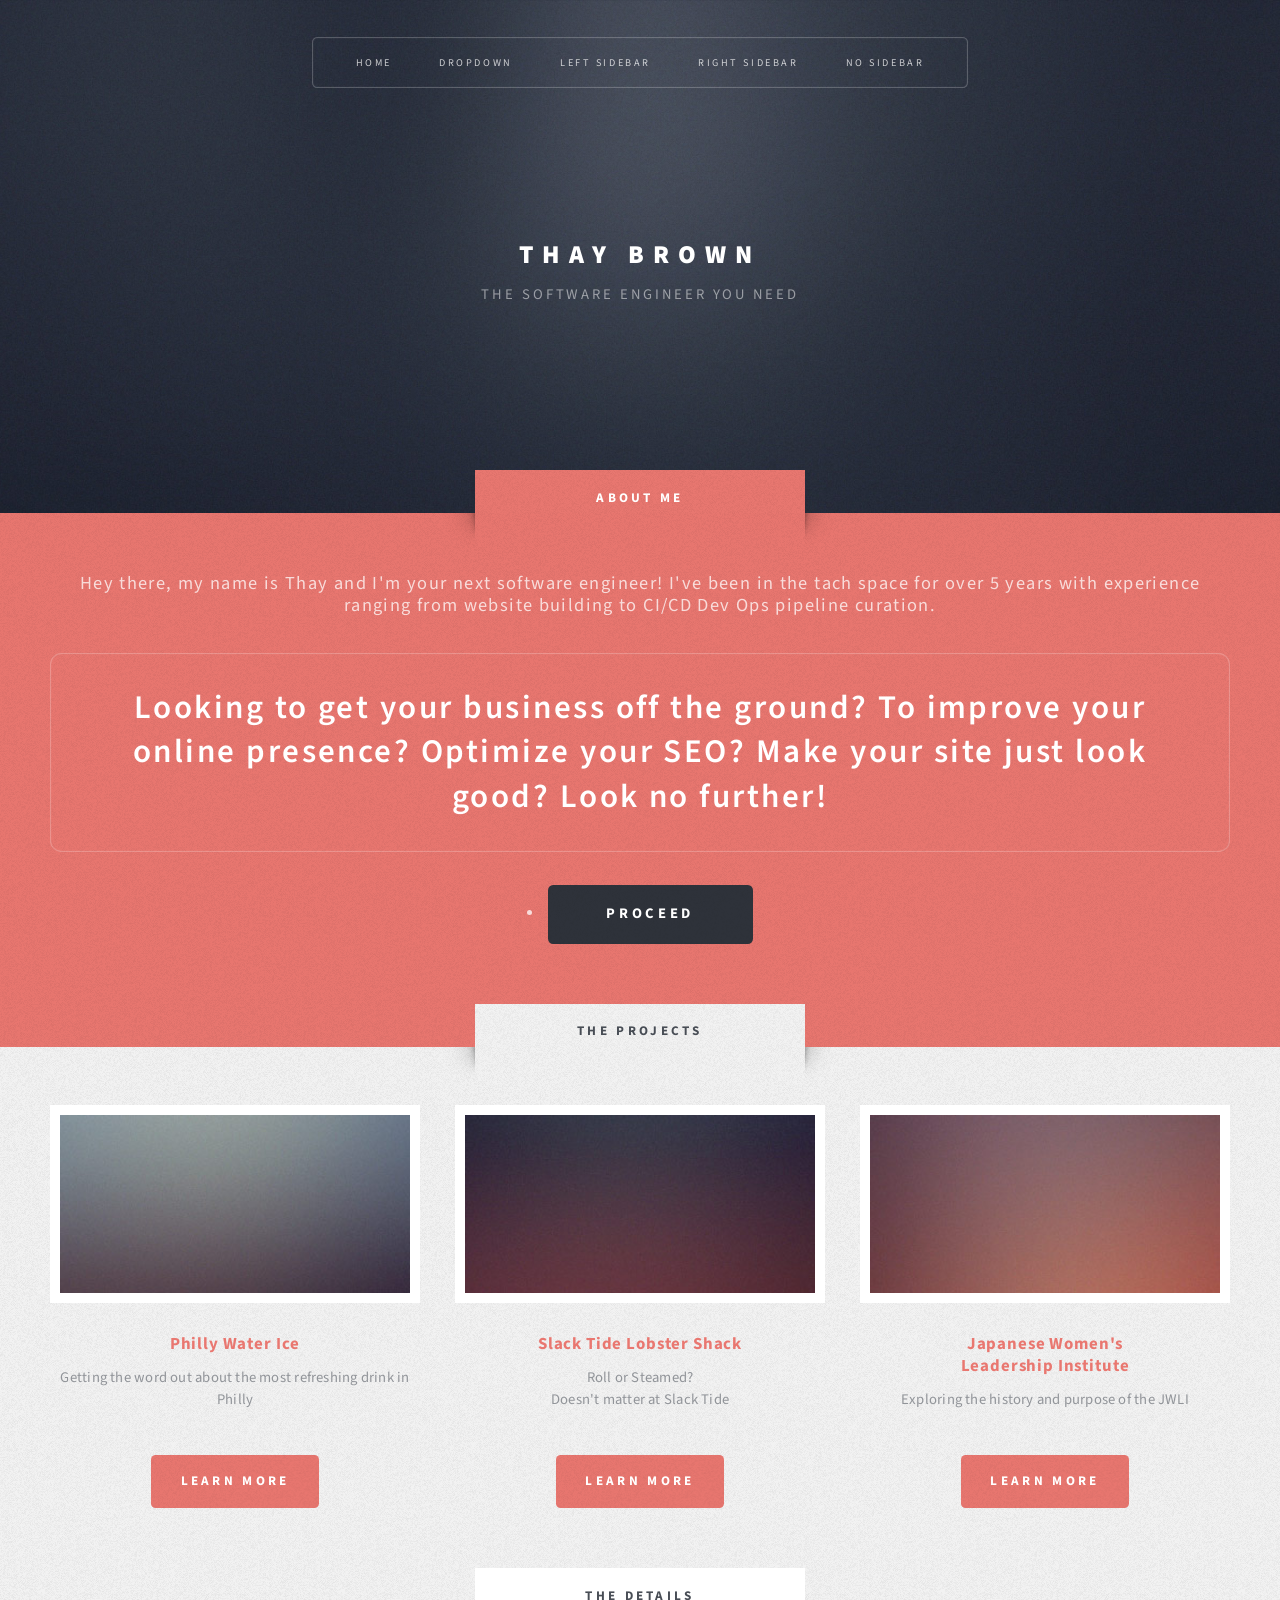
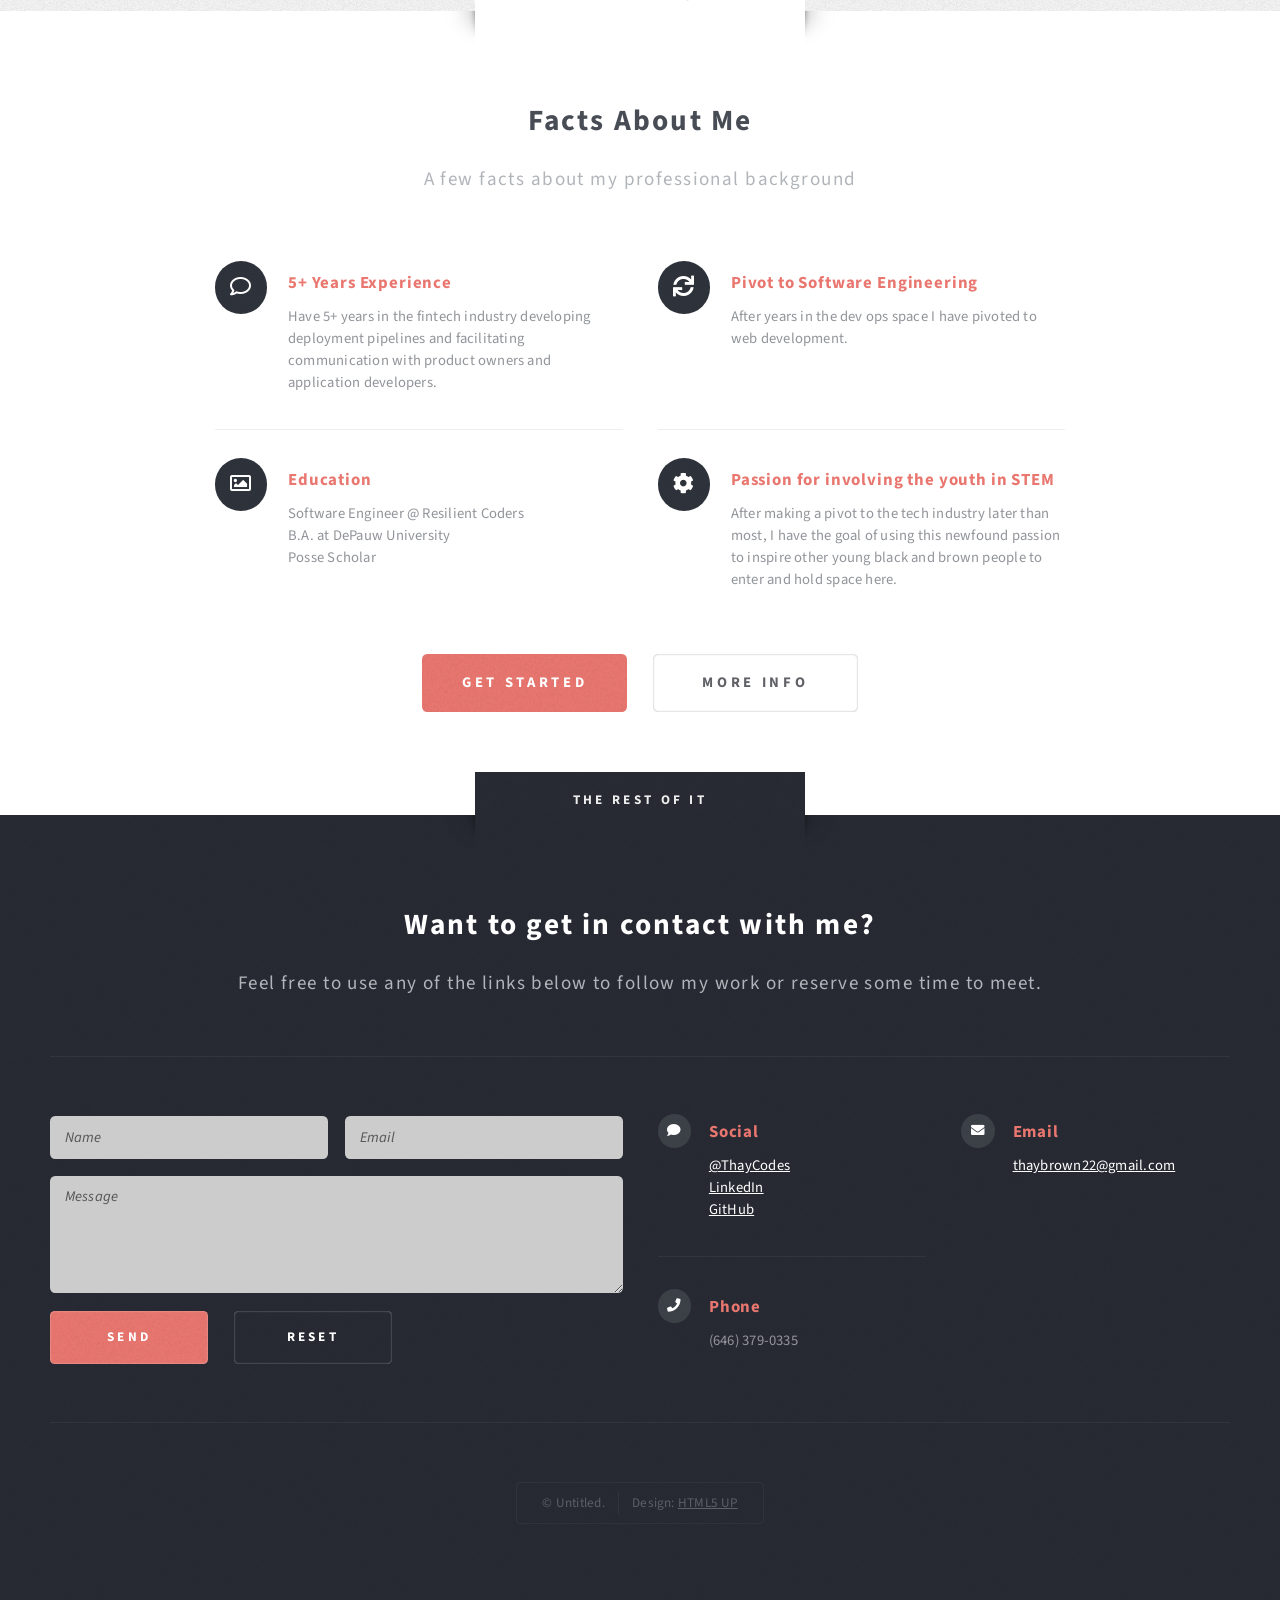
==== porfolio-page/index.html @ ebfbddb5 "File  cleaning" ====
<!DOCTYPE HTML>
<!--
	Escape Velocity by HTML5 UP
	html5up.net | @ajlkn
	Free for personal and commercial use under the CCA 3.0 license (html5up.net/license)
-->
<html>
	<head>
		<title>Escape Velocity by HTML5 UP</title>
		<meta charset="utf-8" />
		<meta name="viewport" content="width=device-width, initial-scale=1, user-scalable=no" />
		<link rel="stylesheet" href="assets/css/main.css" />
	</head>
	<body class="homepage is-preload">
		<div id="page-wrapper">

			<!-- Header -->
				<section id="header" class="wrapper">

					<!-- Logo -->
						<div id="logo">
							<h1><a href="index.html">Thay Brown</a></h1>
							<p>The Software Engineer YOU NEED</p>
						</div>

					<!-- Nav -->
						<nav id="nav">
							<ul>
								<li class="current"><a href="index.html">Home</a></li>
								<li>
									<a href="#">Dropdown</a>
									<ul>
										<li><a href="#">Lorem ipsum</a></li>
										<li><a href="#">Magna veroeros</a></li>
										<li><a href="#">Etiam nisl</a></li>
										<li>
											<a href="#">Sed consequat</a>
											<ul>
												<li><a href="#">Lorem dolor</a></li>
												<li><a href="#">Amet consequat</a></li>
												<li><a href="#">Magna phasellus</a></li>
												<li><a href="#">Etiam nisl</a></li>
												<li><a href="#">Sed feugiat</a></li>
											</ul>
										</li>
										<li><a href="#">Nisl tempus</a></li>
									</ul>
								</li>
								<li><a href="left-sidebar.html">Left Sidebar</a></li>
								<li><a href="right-sidebar.html">Right Sidebar</a></li>
								<li><a href="no-sidebar.html">No Sidebar</a></li>
							</ul>
						</nav>

				</section>

			<!-- Intro -->
				<section id="intro" class="wrapper style1">
					<div class="title">About Me</div>
					<div class="container">
						<p class="style1">Hey there, my name is Thay and I'm your next software engineer! I've been in the tach space for over 5 years with experience ranging from website building to CI/CD Dev Ops pipeline curation.</p>
						<p class="style2">
							Looking to get your business off the ground? To improve your online presence? Optimize your SEO? Make your site just look good? Look no further!
							<!-- <br class="mobile-hide" />
							site template by <a href="http://html5up.net" class="nobr">HTML5 UP</a> -->
						</p>
						<!-- <p class="style3">It's <strong>responsive</strong>, built on <strong>HTML5</strong> and <strong>CSS3</strong>, and released for
						free under the <a href="http://html5up.net/license">Creative Commons Attribution 3.0 license</a>, so use it for any of
						your personal or commercial projects &ndash; just be sure to credit us!</p>
						<ul class="actions"> -->
							<li><a href="#" class="button style3 large">Proceed</a></li>
						</ul>
					</div>
				</section>

<!-- Highlights -->
				<section id="highlights" class="wrapper style3">
					<div class="title">The Projects</div>
					<div class="container">
						<div class="row aln-center">
							<div class="col-4 col-12-medium">
								<section class="highlight">
									<a href="#" class="image featured"><img src="images/pic02.jpg" alt="" /></a>
									<h3><a href="#">Philly Water Ice</a></h3>
									<p>Getting the word out about the most refreshing drink in Philly</p>
									<ul class="actions">
										<li><a href="#" class="button style1">Learn More</a></li>
									</ul>
								</section>
							</div>
							<div class="col-4 col-12-medium">
								<section class="highlight">
									<a href="#" class="image featured"><img src="images/pic03.jpg" alt="" /></a>
									<h3><a href="#">Slack Tide Lobster Shack</a></h3>
									<p>Roll or Steamed? <br>
										Doesn't matter at Slack Tide</p>
									<ul class="actions">
										<li><a href="#" class="button style1">Learn More</a></li>
									</ul>
								</section>
							</div>
							<div class="col-4 col-12-medium">
								<section class="highlight">
									<a href="#" class="image featured"><img src="images/pic04.jpg" alt="" /></a>
									<h3><a href="#">Japanese Women's <br> Leadership Institute
									</a></h3>
									<p>Exploring the history and purpose of the JWLI</p>
									<ul class="actions">
										<li><a href="#" class="button style1">Learn More</a></li>
									</ul>
								</section>
							</div>
						</div>
					</div>
				</section>

			<!-- Main -->
				<section id="main" class="wrapper style2">
					<div class="title">The Details</div>
					<div class="container">

						<!-- Image
							<a href="#" class="image featured">
								<img src="" alt="" />
							</a> -->

						<!-- Features -->
							<section id="features">
								<header class="style1">
									<h2>Facts About Me</h2>
									<p>A few facts about my professional background</p>
								</header>
								<div class="feature-list">
									<div class="row">
										<div class="col-6 col-12-medium">
											<section>
												<h3 class="icon fa-comment">5+ Years Experience</h3>
												<p>Have 5+ years in the fintech industry developing deployment pipelines and facilitating communication with product owners and application developers.</p>
											</section>
										</div>
										<div class="col-6 col-12-medium">
											<section>
												<h3 class="icon solid fa-sync">Pivot to Software Engineering</h3>
												<p>After years in the dev ops space I have pivoted to web development.</p>
											</section>
										</div>
										<div class="col-6 col-12-medium">
											<section>
												<h3 class="icon fa-image">Education</h3>
												<p>Software Engineer @ Resilient Coders <br>
												B.A. at DePauw University
												<br>
												Posse Scholar</p>
											</section>
										</div>
										<div class="col-6 col-12-medium">
											<section>
												<h3 class="icon solid fa-cog">Passion for involving the youth in STEM</h3>
												<p>After making a pivot to the tech industry later than most, I have the goal of using this newfound passion to inspire other young black and brown people to enter and hold space here.</p>
											</section>
										</div>
										<!-- <div class="col-6 col-12-medium">
											<section>
												<h3 class="icon solid fa-wrench">Aliquam consequat et feugiat</h3>
												<p>Eget mattis at, laoreet vel et velit aliquam diam ante, aliquet sit amet vulputate et magna feugiat laoreet vel velit lorem.</p>
											</section>
										</div>
										<div class="col-6 col-12-medium">
											<section>
												<h3 class="icon solid fa-check">Dolore laoreet aliquam mattis</h3>
												<p>Eget mattis at, laoreet vel et velit aliquam diam ante, aliquet sit amet vulputate et magna feugiat laoreet vel velit lorem.</p>
											</section>
										</div> -->
									</div>
								</div>
								<ul class="actions special">
									<li><a href="#" class="button style1 large">Get Started</a></li>
									<li><a href="#" class="button style2 large">More Info</a></li>
								</ul>
							</section>

					</div>
				</section>

			<!-- Footer -->
				<section id="footer" class="wrapper">
					<div class="title">The Rest Of It</div>
					<div class="container">
						<header class="style1">
							<h2>Want to get in contact with me?</h2>
							<p>
								Feel free to use any of the links below to follow my work or reserve some time to meet. <br >
							</p>
						</header>
						<div class="row">
							<div class="col-6 col-12-medium">

								<!-- Contact Form -->
									<section>
										<form method="post" action="#">
											<div class="row gtr-50">
												<div class="col-6 col-12-small">
													<input type="text" name="name" id="contact-name" placeholder="Name" />
												</div>
												<div class="col-6 col-12-small">
													<input type="text" name="email" id="contact-email" placeholder="Email" />
												</div>
												<div class="col-12">
													<textarea name="message" id="contact-message" placeholder="Message" rows="4"></textarea>
												</div>
												<div class="col-12">
													<ul class="actions">
														<li><input type="submit" class="style1" value="Send" /></li>
														<li><input type="reset" class="style2" value="Reset" /></li>
													</ul>
												</div>
											</div>
										</form>
									</section>

							</div>
							<div class="col-6 col-12-medium">

								<!-- Contact -->
									<section class="feature-list small">
										<div class="row">
											<!-- <div class="col-6 col-12-small">
												<section>
													<h3 class="icon solid fa-home">Mailing Address</h3>
													<p>
														Untitled Corp<br />
														1234 Somewhere Rd<br />
														Nashville, TN 00000
													</p>
												</section>
											</div> -->
											<div class="col-6 col-12-small">
												<section>
													<h3 class="icon solid fa-comment">Social</h3>
													<p>
														<a href="https://x.com/thaycodes">@ThayCodes</a><br />
														<a href="https://www.linkedin.com/in/thaybrown/">LinkedIn</a><br />
														<a href="https://github.com/tbrown320">GitHub</a>
													</p>
												</section>
											</div>
											<div class="col-6 col-12-small">
												<section>
													<h3 class="icon solid fa-envelope">Email</h3>
													<p>
														<a href="#">thaybrown22@gmail.com</a>
													</p>
												</section>
											</div>
											<div class="col-6 col-12-small">
												<section>
													<h3 class="icon solid fa-phone">Phone</h3>
													<p>
														(646) 379-0335
													</p>
												</section>
											</div>
										</div>
									</section>

							</div>
						</div>
						<div id="copyright">
							<ul>
								<li>&copy; Untitled.</li><li>Design: <a href="http://html5up.net">HTML5 UP</a></li>
							</ul>
						</div>
					</div>
				</section>

		</div>

		<!-- Scripts -->
			<script src="assets/js/jquery.min.js"></script>
			<script src="assets/js/jquery.dropotron.min.js"></script>
			<script src="assets/js/browser.min.js"></script>
			<script src="assets/js/breakpoints.min.js"></script>
			<script src="assets/js/util.js"></script>
			<script src="assets/js/main.js"></script>

	</body>
</html>
---- porfolio-page/assets/css/main.css ----
@import url("fontawesome-all.min.css");
@import url("https://fonts.googleapis.com/css?family=Source+Sans+Pro:400,400italic,700,900");

/*
	Escape Velocity by HTML5 UP
	html5up.net | @ajlkn
	Free for personal and commercial use under the CCA 3.0 license (html5up.net/license)
*/

html, body, div, span, applet, object,
iframe, h1, h2, h3, h4, h5, h6, p, blockquote,
pre, a, abbr, acronym, address, big, cite,
code, del, dfn, em, img, ins, kbd, q, s, samp,
small, strike, strong, sub, sup, tt, var, b,
u, i, center, dl, dt, dd, ol, ul, li, fieldset,
form, label, legend, table, caption, tbody,
tfoot, thead, tr, th, td, article, aside,
canvas, details, embed, figure, figcaption,
footer, header, hgroup, menu, nav, output, ruby,
section, summary, time, mark, audio, video {
	margin: 0;
	padding: 0;
	border: 0;
	font-size: 100%;
	font: inherit;
	vertical-align: baseline;}

article, aside, details, figcaption, figure,
footer, header, hgroup, menu, nav, section {
	display: block;}

body {
	line-height: 1;
}

ol, ul {
	list-style: none;
}

blockquote, q {
	quotes: none;
}

	blockquote:before, blockquote:after, q:before, q:after {
		content: '';
		content: none;
	}

table {
	border-collapse: collapse;
	border-spacing: 0;
}

body {
	-webkit-text-size-adjust: none;
}

mark {
	background-color: transparent;
	color: inherit;
}

input::-moz-focus-inner {
	border: 0;
	padding: 0;
}

input, select, textarea {
	-moz-appearance: none;
	-webkit-appearance: none;
	-ms-appearance: none;
	appearance: none;
}

/* Basic */

	@-ms-viewport {
		width: device-width;
	}

	html {
		box-sizing: border-box;
	}

	*, *:before, *:after {
		box-sizing: inherit;
	}

	body.is-preload *, body.is-preload *:before, body.is-preload *:after {
		-moz-animation: none !important;
		-webkit-animation: none !important;
		-ms-animation: none !important;
		animation: none !important;
		-moz-transition: none !important;
		-webkit-transition: none !important;
		-ms-transition: none !important;
		transition: none !important;
	}

	body, input, textarea, select {
		font-family: 'Source Sans Pro', sans-serif;
		font-weight: 400;
		color: #919499;
		font-size: 14pt;
		line-height: 1.75em;
		letter-spacing: 0.025em;
	}

	h1, h2, h3, h4, h5, h6 {
		font-weight: 700;
		color: #484d55;
	}

		h1 a, h2 a, h3 a, h4 a, h5 a, h6 a {
			color: inherit;
			text-decoration: none;
		}

	a {
		-moz-transition: color .25s ease-in-out;
		-webkit-transition: color .25s ease-in-out;
		-ms-transition: color .25s ease-in-out;
		transition: color .25s ease-in-out;
		text-decoration: underline;
		color: #717479;
	}

		a:hover {
			text-decoration: none;
		}

	strong, b {
		font-weight: 700;
		color: #484d55;
	}

	blockquote {
		border-left: solid 0.5em #ddd;
		padding: 1em 0 1em 2em;
		font-style: italic;
	}

	em, i {
		font-style: italic;
	}

	hr {
		border: 0;
		border-top: solid 1px #ddd;
		margin: 2em 0 2em 0;
	}

	sub {
		position: relative;
		top: 0.5em;
		font-size: 0.8em;
	}

	sup {
		position: relative;
		top: -0.5em;
		font-size: 0.8em;
	}

	.nobr {
		white-space: nowrap;
	}

	br.clear {
		clear: both;
	}

	p, ul, ol, dl, table, blockquote, form {
		margin-bottom: 2em;
	}

/* Container */

	.container {
		margin: 0 auto;
		max-width: 100%;
		width: 68em;
	}

		@media screen and (max-width: 1680px) {

			.container {
				width: 70em;
			}

		}

		@media screen and (max-width: 1280px) {

			.container {
				width: calc(100% - 100px);
			}

		}

		@media screen and (max-width: 980px) {

			.container {
				width: calc(100% - 100px);
			}

		}

		@media screen and (max-width: 736px) {

			.container {
				width: calc(100% - 40px);
			}

		}

/* Row */

	.row {
		display: flex;
		flex-wrap: wrap;
		box-sizing: border-box;
		align-items: stretch;
	}

		.row > * {
			box-sizing: border-box;
		}

		.row.gtr-uniform > * > :last-child {
			margin-bottom: 0;
		}

		.row.aln-left {
			justify-content: flex-start;
		}

		.row.aln-center {
			justify-content: center;
		}

		.row.aln-right {
			justify-content: flex-end;
		}

		.row.aln-top {
			align-items: flex-start;
		}

		.row.aln-middle {
			align-items: center;
		}

		.row.aln-bottom {
			align-items: flex-end;
		}

		.row > .imp {
			order: -1;
		}

		.row > .col-1 {
			width: 8.33333%;
		}

		.row > .off-1 {
			margin-left: 8.33333%;
		}

		.row > .col-2 {
			width: 16.66667%;
		}

		.row > .off-2 {
			margin-left: 16.66667%;
		}

		.row > .col-3 {
			width: 25%;
		}

		.row > .off-3 {
			margin-left: 25%;
		}

		.row > .col-4 {
			width: 33.33333%;
		}

		.row > .off-4 {
			margin-left: 33.33333%;
		}

		.row > .col-5 {
			width: 41.66667%;
		}

		.row > .off-5 {
			margin-left: 41.66667%;
		}

		.row > .col-6 {
			width: 50%;
		}

		.row > .off-6 {
			margin-left: 50%;
		}

		.row > .col-7 {
			width: 58.33333%;
		}

		.row > .off-7 {
			margin-left: 58.33333%;
		}

		.row > .col-8 {
			width: 66.66667%;
		}

		.row > .off-8 {
			margin-left: 66.66667%;
		}

		.row > .col-9 {
			width: 75%;
		}

		.row > .off-9 {
			margin-left: 75%;
		}

		.row > .col-10 {
			width: 83.33333%;
		}

		.row > .off-10 {
			margin-left: 83.33333%;
		}

		.row > .col-11 {
			width: 91.66667%;
		}

		.row > .off-11 {
			margin-left: 91.66667%;
		}

		.row > .col-12 {
			width: 100%;
		}

		.row > .off-12 {
			margin-left: 100%;
		}

		.row.gtr-0 {
			margin-top: 0px;
			margin-left: 0px;
		}

			.row.gtr-0 > * {
				padding: 0px 0 0 0px;
			}

			.row.gtr-0.gtr-uniform {
				margin-top: 0px;
			}

				.row.gtr-0.gtr-uniform > * {
					padding-top: 0px;
				}

		.row.gtr-25 {
			margin-top: -12.5px;
			margin-left: -12.5px;
		}

			.row.gtr-25 > * {
				padding: 12.5px 0 0 12.5px;
			}

			.row.gtr-25.gtr-uniform {
				margin-top: -12.5px;
			}

				.row.gtr-25.gtr-uniform > * {
					padding-top: 12.5px;
				}

		.row.gtr-50 {
			margin-top: -25px;
			margin-left: -25px;
		}

			.row.gtr-50 > * {
				padding: 25px 0 0 25px;
			}

			.row.gtr-50.gtr-uniform {
				margin-top: -25px;
			}

				.row.gtr-50.gtr-uniform > * {
					padding-top: 25px;
				}

		.row {
			margin-top: -50px;
			margin-left: -50px;
		}

			.row > * {
				padding: 50px 0 0 50px;
			}

			.row.gtr-uniform {
				margin-top: -50px;
			}

				.row.gtr-uniform > * {
					padding-top: 50px;
				}

		.row.gtr-150 {
			margin-top: -75px;
			margin-left: -75px;
		}

			.row.gtr-150 > * {
				padding: 75px 0 0 75px;
			}

			.row.gtr-150.gtr-uniform {
				margin-top: -75px;
			}

				.row.gtr-150.gtr-uniform > * {
					padding-top: 75px;
				}

		.row.gtr-200 {
			margin-top: -100px;
			margin-left: -100px;
		}

			.row.gtr-200 > * {
				padding: 100px 0 0 100px;
			}

			.row.gtr-200.gtr-uniform {
				margin-top: -100px;
			}

				.row.gtr-200.gtr-uniform > * {
					padding-top: 100px;
				}

		@media screen and (max-width: 1680px) {

			.row {
				display: flex;
				flex-wrap: wrap;
				box-sizing: border-box;
				align-items: stretch;
			}

				.row > * {
					box-sizing: border-box;
				}

				.row.gtr-uniform > * > :last-child {
					margin-bottom: 0;
				}

				.row.aln-left {
					justify-content: flex-start;
				}

				.row.aln-center {
					justify-content: center;
				}

				.row.aln-right {
					justify-content: flex-end;
				}

				.row.aln-top {
					align-items: flex-start;
				}

				.row.aln-middle {
					align-items: center;
				}

				.row.aln-bottom {
					align-items: flex-end;
				}

				.row > .imp-xlarge {
					order: -1;
				}

				.row > .col-1-xlarge {
					width: 8.33333%;
				}

				.row > .off-1-xlarge {
					margin-left: 8.33333%;
				}

				.row > .col-2-xlarge {
					width: 16.66667%;
				}

				.row > .off-2-xlarge {
					margin-left: 16.66667%;
				}

				.row > .col-3-xlarge {
					width: 25%;
				}

				.row > .off-3-xlarge {
					margin-left: 25%;
				}

				.row > .col-4-xlarge {
					width: 33.33333%;
				}

				.row > .off-4-xlarge {
					margin-left: 33.33333%;
				}

				.row > .col-5-xlarge {
					width: 41.66667%;
				}

				.row > .off-5-xlarge {
					margin-left: 41.66667%;
				}

				.row > .col-6-xlarge {
					width: 50%;
				}

				.row > .off-6-xlarge {
					margin-left: 50%;
				}

				.row > .col-7-xlarge {
					width: 58.33333%;
				}

				.row > .off-7-xlarge {
					margin-left: 58.33333%;
				}

				.row > .col-8-xlarge {
					width: 66.66667%;
				}

				.row > .off-8-xlarge {
					margin-left: 66.66667%;
				}

				.row > .col-9-xlarge {
					width: 75%;
				}

				.row > .off-9-xlarge {
					margin-left: 75%;
				}

				.row > .col-10-xlarge {
					width: 83.33333%;
				}

				.row > .off-10-xlarge {
					margin-left: 83.33333%;
				}

				.row > .col-11-xlarge {
					width: 91.66667%;
				}

				.row > .off-11-xlarge {
					margin-left: 91.66667%;
				}

				.row > .col-12-xlarge {
					width: 100%;
				}

				.row > .off-12-xlarge {
					margin-left: 100%;
				}

				.row.gtr-0 {
					margin-top: 0px;
					margin-left: 0px;
				}

					.row.gtr-0 > * {
						padding: 0px 0 0 0px;
					}

					.row.gtr-0.gtr-uniform {
						margin-top: 0px;
					}

						.row.gtr-0.gtr-uniform > * {
							padding-top: 0px;
						}

				.row.gtr-25 {
					margin-top: -12.5px;
					margin-left: -12.5px;
				}

					.row.gtr-25 > * {
						padding: 12.5px 0 0 12.5px;
					}

					.row.gtr-25.gtr-uniform {
						margin-top: -12.5px;
					}

						.row.gtr-25.gtr-uniform > * {
							padding-top: 12.5px;
						}

				.row.gtr-50 {
					margin-top: -25px;
					margin-left: -25px;
				}

					.row.gtr-50 > * {
						padding: 25px 0 0 25px;
					}

					.row.gtr-50.gtr-uniform {
						margin-top: -25px;
					}

						.row.gtr-50.gtr-uniform > * {
							padding-top: 25px;
						}

				.row {
					margin-top: -50px;
					margin-left: -50px;
				}

					.row > * {
						padding: 50px 0 0 50px;
					}

					.row.gtr-uniform {
						margin-top: -50px;
					}

						.row.gtr-uniform > * {
							padding-top: 50px;
						}

				.row.gtr-150 {
					margin-top: -75px;
					margin-left: -75px;
				}

					.row.gtr-150 > * {
						padding: 75px 0 0 75px;
					}

					.row.gtr-150.gtr-uniform {
						margin-top: -75px;
					}

						.row.gtr-150.gtr-uniform > * {
							padding-top: 75px;
						}

				.row.gtr-200 {
					margin-top: -100px;
					margin-left: -100px;
				}

					.row.gtr-200 > * {
						padding: 100px 0 0 100px;
					}

					.row.gtr-200.gtr-uniform {
						margin-top: -100px;
					}

						.row.gtr-200.gtr-uniform > * {
							padding-top: 100px;
						}

		}

		@media screen and (max-width: 1280px) {

			.row {
				display: flex;
				flex-wrap: wrap;
				box-sizing: border-box;
				align-items: stretch;
			}

				.row > * {
					box-sizing: border-box;
				}

				.row.gtr-uniform > * > :last-child {
					margin-bottom: 0;
				}

				.row.aln-left {
					justify-content: flex-start;
				}

				.row.aln-center {
					justify-content: center;
				}

				.row.aln-right {
					justify-content: flex-end;
				}

				.row.aln-top {
					align-items: flex-start;
				}

				.row.aln-middle {
					align-items: center;
				}

				.row.aln-bottom {
					align-items: flex-end;
				}

				.row > .imp-large {
					order: -1;
				}

				.row > .col-1-large {
					width: 8.33333%;
				}

				.row > .off-1-large {
					margin-left: 8.33333%;
				}

				.row > .col-2-large {
					width: 16.66667%;
				}

				.row > .off-2-large {
					margin-left: 16.66667%;
				}

				.row > .col-3-large {
					width: 25%;
				}

				.row > .off-3-large {
					margin-left: 25%;
				}

				.row > .col-4-large {
					width: 33.33333%;
				}

				.row > .off-4-large {
					margin-left: 33.33333%;
				}

				.row > .col-5-large {
					width: 41.66667%;
				}

				.row > .off-5-large {
					margin-left: 41.66667%;
				}

				.row > .col-6-large {
					width: 50%;
				}

				.row > .off-6-large {
					margin-left: 50%;
				}

				.row > .col-7-large {
					width: 58.33333%;
				}

				.row > .off-7-large {
					margin-left: 58.33333%;
				}

				.row > .col-8-large {
					width: 66.66667%;
				}

				.row > .off-8-large {
					margin-left: 66.66667%;
				}

				.row > .col-9-large {
					width: 75%;
				}

				.row > .off-9-large {
					margin-left: 75%;
				}

				.row > .col-10-large {
					width: 83.33333%;
				}

				.row > .off-10-large {
					margin-left: 83.33333%;
				}

				.row > .col-11-large {
					width: 91.66667%;
				}

				.row > .off-11-large {
					margin-left: 91.66667%;
				}

				.row > .col-12-large {
					width: 100%;
				}

				.row > .off-12-large {
					margin-left: 100%;
				}

				.row.gtr-0 {
					margin-top: 0px;
					margin-left: 0px;
				}

					.row.gtr-0 > * {
						padding: 0px 0 0 0px;
					}

					.row.gtr-0.gtr-uniform {
						margin-top: 0px;
					}

						.row.gtr-0.gtr-uniform > * {
							padding-top: 0px;
						}

				.row.gtr-25 {
					margin-top: -8.75px;
					margin-left: -8.75px;
				}

					.row.gtr-25 > * {
						padding: 8.75px 0 0 8.75px;
					}

					.row.gtr-25.gtr-uniform {
						margin-top: -8.75px;
					}

						.row.gtr-25.gtr-uniform > * {
							padding-top: 8.75px;
						}

				.row.gtr-50 {
					margin-top: -17.5px;
					margin-left: -17.5px;
				}

					.row.gtr-50 > * {
						padding: 17.5px 0 0 17.5px;
					}

					.row.gtr-50.gtr-uniform {
						margin-top: -17.5px;
					}

						.row.gtr-50.gtr-uniform > * {
							padding-top: 17.5px;
						}

				.row {
					margin-top: -35px;
					margin-left: -35px;
				}

					.row > * {
						padding: 35px 0 0 35px;
					}

					.row.gtr-uniform {
						margin-top: -35px;
					}

						.row.gtr-uniform > * {
							padding-top: 35px;
						}

				.row.gtr-150 {
					margin-top: -52.5px;
					margin-left: -52.5px;
				}

					.row.gtr-150 > * {
						padding: 52.5px 0 0 52.5px;
					}

					.row.gtr-150.gtr-uniform {
						margin-top: -52.5px;
					}

						.row.gtr-150.gtr-uniform > * {
							padding-top: 52.5px;
						}

				.row.gtr-200 {
					margin-top: -70px;
					margin-left: -70px;
				}

					.row.gtr-200 > * {
						padding: 70px 0 0 70px;
					}

					.row.gtr-200.gtr-uniform {
						margin-top: -70px;
					}

						.row.gtr-200.gtr-uniform > * {
							padding-top: 70px;
						}

		}

		@media screen and (max-width: 980px) {

			.row {
				display: flex;
				flex-wrap: wrap;
				box-sizing: border-box;
				align-items: stretch;
			}

				.row > * {
					box-sizing: border-box;
				}

				.row.gtr-uniform > * > :last-child {
					margin-bottom: 0;
				}

				.row.aln-left {
					justify-content: flex-start;
				}

				.row.aln-center {
					justify-content: center;
				}

				.row.aln-right {
					justify-content: flex-end;
				}

				.row.aln-top {
					align-items: flex-start;
				}

				.row.aln-middle {
					align-items: center;
				}

				.row.aln-bottom {
					align-items: flex-end;
				}

				.row > .imp-medium {
					order: -1;
				}

				.row > .col-1-medium {
					width: 8.33333%;
				}

				.row > .off-1-medium {
					margin-left: 8.33333%;
				}

				.row > .col-2-medium {
					width: 16.66667%;
				}

				.row > .off-2-medium {
					margin-left: 16.66667%;
				}

				.row > .col-3-medium {
					width: 25%;
				}

				.row > .off-3-medium {
					margin-left: 25%;
				}

				.row > .col-4-medium {
					width: 33.33333%;
				}

				.row > .off-4-medium {
					margin-left: 33.33333%;
				}

				.row > .col-5-medium {
					width: 41.66667%;
				}

				.row > .off-5-medium {
					margin-left: 41.66667%;
				}

				.row > .col-6-medium {
					width: 50%;
				}

				.row > .off-6-medium {
					margin-left: 50%;
				}

				.row > .col-7-medium {
					width: 58.33333%;
				}

				.row > .off-7-medium {
					margin-left: 58.33333%;
				}

				.row > .col-8-medium {
					width: 66.66667%;
				}

				.row > .off-8-medium {
					margin-left: 66.66667%;
				}

				.row > .col-9-medium {
					width: 75%;
				}

				.row > .off-9-medium {
					margin-left: 75%;
				}

				.row > .col-10-medium {
					width: 83.33333%;
				}

				.row > .off-10-medium {
					margin-left: 83.33333%;
				}

				.row > .col-11-medium {
					width: 91.66667%;
				}

				.row > .off-11-medium {
					margin-left: 91.66667%;
				}

				.row > .col-12-medium {
					width: 100%;
				}

				.row > .off-12-medium {
					margin-left: 100%;
				}

				.row.gtr-0 {
					margin-top: 0px;
					margin-left: 0px;
				}

					.row.gtr-0 > * {
						padding: 0px 0 0 0px;
					}

					.row.gtr-0.gtr-uniform {
						margin-top: 0px;
					}

						.row.gtr-0.gtr-uniform > * {
							padding-top: 0px;
						}

				.row.gtr-25 {
					margin-top: -12.5px;
					margin-left: -12.5px;
				}

					.row.gtr-25 > * {
						padding: 12.5px 0 0 12.5px;
					}

					.row.gtr-25.gtr-uniform {
						margin-top: -12.5px;
					}

						.row.gtr-25.gtr-uniform > * {
							padding-top: 12.5px;
						}

				.row.gtr-50 {
					margin-top: -25px;
					margin-left: -25px;
				}

					.row.gtr-50 > * {
						padding: 25px 0 0 25px;
					}

					.row.gtr-50.gtr-uniform {
						margin-top: -25px;
					}

						.row.gtr-50.gtr-uniform > * {
							padding-top: 25px;
						}

				.row {
					margin-top: -50px;
					margin-left: -50px;
				}

					.row > * {
						padding: 50px 0 0 50px;
					}

					.row.gtr-uniform {
						margin-top: -50px;
					}

						.row.gtr-uniform > * {
							padding-top: 50px;
						}

				.row.gtr-150 {
					margin-top: -75px;
					margin-left: -75px;
				}

					.row.gtr-150 > * {
						padding: 75px 0 0 75px;
					}

					.row.gtr-150.gtr-uniform {
						margin-top: -75px;
					}

						.row.gtr-150.gtr-uniform > * {
							padding-top: 75px;
						}

				.row.gtr-200 {
					margin-top: -100px;
					margin-left: -100px;
				}

					.row.gtr-200 > * {
						padding: 100px 0 0 100px;
					}

					.row.gtr-200.gtr-uniform {
						margin-top: -100px;
					}

						.row.gtr-200.gtr-uniform > * {
							padding-top: 100px;
						}

		}

		@media screen and (max-width: 736px) {

			.row {
				display: flex;
				flex-wrap: wrap;
				box-sizing: border-box;
				align-items: stretch;
			}

				.row > * {
					box-sizing: border-box;
				}

				.row.gtr-uniform > * > :last-child {
					margin-bottom: 0;
				}

				.row.aln-left {
					justify-content: flex-start;
				}

				.row.aln-center {
					justify-content: center;
				}

				.row.aln-right {
					justify-content: flex-end;
				}

				.row.aln-top {
					align-items: flex-start;
				}

				.row.aln-middle {
					align-items: center;
				}

				.row.aln-bottom {
					align-items: flex-end;
				}

				.row > .imp-small {
					order: -1;
				}

				.row > .col-1-small {
					width: 8.33333%;
				}

				.row > .off-1-small {
					margin-left: 8.33333%;
				}

				.row > .col-2-small {
					width: 16.66667%;
				}

				.row > .off-2-small {
					margin-left: 16.66667%;
				}

				.row > .col-3-small {
					width: 25%;
				}

				.row > .off-3-small {
					margin-left: 25%;
				}

				.row > .col-4-small {
					width: 33.33333%;
				}

				.row > .off-4-small {
					margin-left: 33.33333%;
				}

				.row > .col-5-small {
					width: 41.66667%;
				}

				.row > .off-5-small {
					margin-left: 41.66667%;
				}

				.row > .col-6-small {
					width: 50%;
				}

				.row > .off-6-small {
					margin-left: 50%;
				}

				.row > .col-7-small {
					width: 58.33333%;
				}

				.row > .off-7-small {
					margin-left: 58.33333%;
				}

				.row > .col-8-small {
					width: 66.66667%;
				}

				.row > .off-8-small {
					margin-left: 66.66667%;
				}

				.row > .col-9-small {
					width: 75%;
				}

				.row > .off-9-small {
					margin-left: 75%;
				}

				.row > .col-10-small {
					width: 83.33333%;
				}

				.row > .off-10-small {
					margin-left: 83.33333%;
				}

				.row > .col-11-small {
					width: 91.66667%;
				}

				.row > .off-11-small {
					margin-left: 91.66667%;
				}

				.row > .col-12-small {
					width: 100%;
				}

				.row > .off-12-small {
					margin-left: 100%;
				}

				.row.gtr-0 {
					margin-top: 0px;
					margin-left: 0px;
				}

					.row.gtr-0 > * {
						padding: 0px 0 0 0px;
					}

					.row.gtr-0.gtr-uniform {
						margin-top: 0px;
					}

						.row.gtr-0.gtr-uniform > * {
							padding-top: 0px;
						}

				.row.gtr-25 {
					margin-top: -7.5px;
					margin-left: -7.5px;
				}

					.row.gtr-25 > * {
						padding: 7.5px 0 0 7.5px;
					}

					.row.gtr-25.gtr-uniform {
						margin-top: -7.5px;
					}

						.row.gtr-25.gtr-uniform > * {
							padding-top: 7.5px;
						}

				.row.gtr-50 {
					margin-top: -15px;
					margin-left: -15px;
				}

					.row.gtr-50 > * {
						padding: 15px 0 0 15px;
					}

					.row.gtr-50.gtr-uniform {
						margin-top: -15px;
					}

						.row.gtr-50.gtr-uniform > * {
							padding-top: 15px;
						}

				.row {
					margin-top: -30px;
					margin-left: -30px;
				}

					.row > * {
						padding: 30px 0 0 30px;
					}

					.row.gtr-uniform {
						margin-top: -30px;
					}

						.row.gtr-uniform > * {
							padding-top: 30px;
						}

				.row.gtr-150 {
					margin-top: -45px;
					margin-left: -45px;
				}

					.row.gtr-150 > * {
						padding: 45px 0 0 45px;
					}

					.row.gtr-150.gtr-uniform {
						margin-top: -45px;
					}

						.row.gtr-150.gtr-uniform > * {
							padding-top: 45px;
						}

				.row.gtr-200 {
					margin-top: -60px;
					margin-left: -60px;
				}

					.row.gtr-200 > * {
						padding: 60px 0 0 60px;
					}

					.row.gtr-200.gtr-uniform {
						margin-top: -60px;
					}

						.row.gtr-200.gtr-uniform > * {
							padding-top: 60px;
						}

		}

/* Section/Article */

	section,
	article {
		margin: 0 0 4em 0;
	}

	section > :last-child,
	article > :last-child,
	section:last-child,
	article:last-child {
		margin-bottom: 0;
	}

	header.style1 {
		text-align: center;
		padding: 2em 0 3em 0;
	}

		header.style1 h2 {
			font-weight: 700;
			font-size: 2em;
			letter-spacing: 0.075em;
			line-height: 1.5em;
		}

		header.style1 p {
			color: #b1b4b9;
			display: block;
			margin: 1.15em 0 0 0;
			font-size: 1.3em;
			letter-spacing: 0.075em;
			line-height: 1.5em;
		}

/* Table */

	table {
		width: 100%;
	}

		table.default {
			width: 100%;
		}

			table.default tbody tr:nth-child(2n+2) {
				background: #f4f4f4;
			}

			table.default td {
				padding: 0.5em 1em 0.5em 1em;
			}

			table.default th {
				text-align: left;
				font-weight: 400;
				padding: 0.5em 1em 0.5em 1em;
			}

			table.default thead {
				background: #484d55;
				color: #fff;
			}

			table.default tfoot {
				background: #eee;
			}

/* Form */

	form label {
		display: block;
		font-weight: 700;
		color: #484d55;
		margin: 0.25em 0 0.5em 0;
	}

	form input[type="text"],
	form input[type="email"],
	form input[type="password"],
	form select,
	form textarea {
		-moz-transition: all .25s ease-in-out;
		-webkit-transition: all .25s ease-in-out;
		-ms-transition: all .25s ease-in-out;
		transition: all .25s ease-in-out;
		-webkit-appearance: none;
		display: block;
		border: 0;
		background: #eee;
		box-shadow: inset 0px 0px 1px 0px #a0a1a7;
		border-radius: 0.35em;
		width: 100%;
		padding: 0.75em 1em 0.75em 1em;
	}

		form input[type="text"]:focus,
		form input[type="email"]:focus,
		form input[type="password"]:focus,
		form select:focus,
		form textarea:focus {
			background: #f8f8f8;
		}

	form input[type="text"],
	form input[type="email"]
	input[type="password"] {
		line-height: 1em;
	}

	form select {
		line-height: 1em;
	}

	form textarea {
		min-height: 8em;
	}

	form ul.actions {
		margin-top: 0;
	}

	form ::-webkit-input-placeholder {
		color: #555 !important;
		font-style: italic;
		line-height: 1.35em;
	}

	form :-moz-placeholder {
		color: #555 !important;
		font-style: italic;
	}

	form ::-moz-placeholder {
		color: #555 !important;
		font-style: italic;
	}

	form :-ms-input-placeholder {
		color: #555 !important;
		font-style: italic;
	}

	form ::-moz-focus-inner {
		border: 0;
	}

/* Image */

	.image {
		display: inline-block;
	}

		.image img {
			display: block;
			width: 100%;
		}

		.image.fit {
			display: block;
			width: 100%;
		}

		.image.left {
			float: left;
			margin: 0 2em 2em 0;
		}

		.image.centered {
			display: block;
			margin: 0 0 2em 0;
		}

			.image.centered img {
				margin: 0 auto;
				width: auto;
			}

		.image.featured {
			display: block;
			width: 100%;
			margin: 0 0 2em 0;
		}

/* Button */

	input[type="button"],
	input[type="submit"],
	input[type="reset"],
	button,
	.button {
		-moz-transition: all .25s ease-in-out;
		-webkit-transition: all .25s ease-in-out;
		-ms-transition: all .25s ease-in-out;
		transition: all .25s ease-in-out;
		display: inline-block;
		background: #444;
		text-align: center;
		text-transform: uppercase;
		font-weight: 700;
		letter-spacing: 0.25em;
		text-decoration: none;
		border-radius: 0.35em;
		border: 0;
		outline: 0;
		cursor: pointer;
		padding: 0 2.25em 0 2.25em;
		font-size: 0.9em;
		min-width: 12em;
		height: 4em;
		line-height: 4em;
	}

		input[type="button"]:hover,
		input[type="submit"]:hover,
		input[type="reset"]:hover,
		button:hover,
		.button:hover {
			background-color: #f98780;
		}

		input[type="button"].large,
		input[type="submit"].large,
		input[type="reset"].large,
		button.large,
		.button.large {
			font-size: 1em;
			min-width: 14em;
		}

		input[type="button"].style1,
		input[type="submit"].style1,
		input[type="reset"].style1,
		button.style1,
		.button.style1 {
			background: #e97770 url("images/overlay.png");
			color: #fff;
		}

			input[type="button"].style1:hover,
			input[type="submit"].style1:hover,
			input[type="reset"].style1:hover,
			button.style1:hover,
			.button.style1:hover {
				background-color: #f98780;
			}

			input[type="button"].style1:active,
			input[type="submit"].style1:active,
			input[type="reset"].style1:active,
			button.style1:active,
			.button.style1:active {
				background-color: #d96760;
			}

		input[type="button"].style2,
		input[type="submit"].style2,
		input[type="reset"].style2,
		button.style2,
		.button.style2 {
			background: none;
			color: #606167;
			box-shadow: inset 0px 0px 2px 0px #a0a1a7;
		}

			input[type="button"].style2:hover,
			input[type="submit"].style2:hover,
			input[type="reset"].style2:hover,
			button.style2:hover,
			.button.style2:hover {
				box-shadow: inset 0px 0px 2px 0px #606167;
			}

			input[type="button"].style2:active,
			input[type="submit"].style2:active,
			input[type="reset"].style2:active,
			button.style2:active,
			.button.style2:active {
				box-shadow: inset 0px 0px 2px 0px #202127;
			}

		input[type="button"].style3,
		input[type="submit"].style3,
		input[type="reset"].style3,
		button.style3,
		.button.style3 {
			background: #2f333b url("images/overlay.png");
			color: #fff;
		}

			input[type="button"].style3:hover,
			input[type="submit"].style3:hover,
			input[type="reset"].style3:hover,
			button.style3:hover,
			.button.style3:hover {
				background-color: #3f434b;
			}

			input[type="button"].style3:active,
			input[type="submit"].style3:active,
			input[type="reset"].style3:active,
			button.style3:active,
			.button.style3:active {
				background-color: #1f232b;
			}

/* List */

	ul {
		list-style: disc;
		padding-left: 1em;
	}

		ul li {
			padding-left: 0.5em;
		}

		ul.style2 {
			list-style: none;
			padding-left: 0;
		}

			ul.style2 li {
				border-top: solid 1px #eee;
				padding: 1.5em 0 0 0;
				margin: 1.5em 0 0 0;
			}

				ul.style2 li:first-child {
					border-top: 0;
					padding-top: 0;
					margin-top: 0;
				}

		ul.style3 {
			list-style: none;
			padding-left: 0;
		}

			ul.style3 li {
				border-top: solid 1px #eee;
				padding: 0.5em 0 0 0;
				margin: 0.5em 0 0 0;
			}

				ul.style3 li:first-child {
					border-top: 0;
					padding-top: 0;
					margin-top: 0;
				}

	ol {
		list-style: decimal;
		padding-left: 1.25em;
	}

		ol li {
			padding-left: 0.25em;
		}

/* Actions */

	ul.actions {
		list-style: none;
		padding-left: 0;
		margin: 3em 0 0 0;
	}

		ul.actions li {
			display: inline-block;
			margin: 0 0.75em 0 0.75em;
			padding-left: 0;
		}

			ul.actions li:first-child {
				margin-left: 0;
			}

			ul.actions li:last-child {
				margin-right: 0;
			}

		ul.actions.special {
			text-align: center;
		}

/* Feature List */

	.feature-list {
		max-width: 58em;
		margin-left: auto;
		margin-right: auto;
		position: relative;
		top: 0.75em;
	}

		.feature-list section {
			border-top: solid 1px #eee;
			padding-top: 3em;
			padding-left: 5em;
			position: relative;
		}

		@media screen and (min-width: 981px) {

			.feature-list > .row > :nth-child(-n + 2) > section {
				border-top: 0;
				padding-top: 0;
			}

		}

		.feature-list h3 {
			color: #e97770 !important;
			margin: -0.35em 0 0.75em 0;
			font-size: 1.15em;
			letter-spacing: 0.05em;
		}

			.feature-list h3:before {
				display: block;
				color: #fff;
				background: #2f333b url("images/overlay.png");
				border-radius: 2.5em;
				text-align: center;
				width: 2.5em;
				height: 2.5em;
				line-height: 2.5em;
				margin-right: 0.75em;
				position: absolute;
				left: 0;
				margin-top: -0.5em;
			}

		.feature-list.small section {
			padding-left: 3.5em;
		}

		.feature-list.small h3:before {
			font-size: 0.8em;
		}

/* Icons */

	.icon {
		text-decoration: none;
		text-decoration: none;
	}

		.icon:before {
			-moz-osx-font-smoothing: grayscale;
			-webkit-font-smoothing: antialiased;
			display: inline-block;
			font-style: normal;
			font-variant: normal;
			text-rendering: auto;
			line-height: 1;
			text-transform: none !important;
			font-family: 'Font Awesome 5 Free';
			font-weight: 400;
		}

		.icon:before {
			line-height: inherit;
			font-size: 1.25em;
		}

		.icon > .label {
			display: none;
		}

		.icon.solid:before {
			font-weight: 900;
		}

		.icon.brands:before {
			font-family: 'Font Awesome 5 Brands';
		}

/* Box */

	.box header {
		margin: 0 0 1.5em 0;
	}

		.box header.style1 {
			position: relative;
			margin: -0.5em 0 0 0;
			padding-top: 0;
		}

	.box h2 {
		margin: 0 0 0.75em 0;
		font-size: 1.15em;
		letter-spacing: 0.05em;
	}

	.box h3 {
		margin: 0 0 0.5em 0;
		font-size: 1em;
		font-weight: 600;
		letter-spacing: 0.05em;
	}

	.box.post-excerpt .image.left {
		position: relative;
		top: 0.5em;
		width: 5em;
	}

	.box.post-excerpt h3, .box.post-excerpt p {
		margin-left: 7em;
	}

/* Wrapper */

	.wrapper {
		position: relative;
		padding: 6em 0 9em 0;
	}

		.wrapper .title {
			position: absolute;
			top: 0;
			left: 50%;
			text-align: center;
			text-transform: uppercase;
			display: block;
			font-weight: 700;
			letter-spacing: 0.25em;
			font-size: 0.9em;
			width: 25em;
			height: 3.25em;
			top: -3.25em;
			line-height: 3.25em;
			margin-bottom: -3.25em;
			margin-left: -12.5em;
			padding-top: 0.5em;
		}

			.wrapper .title:before {
				content: '';
				position: absolute;
				bottom: -38px;
				left: -35px;
				width: 35px;
				height: 38px;
				background: url("images/shadow.png");
			}

			.wrapper .title:after {
				-moz-transform: scaleX(-1);
				-webkit-transform: scaleX(-1);
				-ms-transform: scaleX(-1);
				transform: scaleX(-1);
				content: '';
				position: absolute;
				bottom: -38px;
				right: -35px;
				width: 35px;
				height: 38px;
				background: url("images/shadow.png");
			}

		.wrapper.style1 {
			background: #e97770 url("images/overlay.png");
			color: #eee;
			color: rgba(255, 255, 255, 0.75);
		}

			.wrapper.style1 .title {
				background: #e97770 url("images/overlay.png");
				color: #fff;
			}

			.wrapper.style1 h1, .wrapper.style1 h2, .wrapper.style1 h3, .wrapper.style1 h4, .wrapper.style1 h5, .wrapper.style1 h6, .wrapper.style1 strong, .wrapper.style1 b, .wrapper.style1 a {
				color: #fff;
			}

		.wrapper.style2 {
			background: #fff;
		}

			.wrapper.style2 .title {
				background: #fff;
				color: #484d55;
			}

		.wrapper.style3 {
			background: #f3f3f3 url("images/overlay.png");
		}

			.wrapper.style3 .title {
				background: #f3f3f3 url("images/overlay.png");
				color: #484d55;
			}

			.wrapper.style3 .image {
				border: solid 10px #fff;
			}

/* Page Wrapper */

	#page-wrapper > section {
		margin-bottom: 0;
	}

/* Header */

	#header {
		display: -moz-flex;
		display: -webkit-flex;
		display: -ms-flex;
		display: flex;
		-moz-align-items: center;
		-webkit-align-items: center;
		-ms-align-items: center;
		align-items: center;
		-moz-justify-content: center;
		-webkit-justify-content: center;
		-ms-justify-content: center;
		justify-content: center;
		position: relative;
		height: 24em;
		background: url("../../images/banner.jpg") center center;
		background-size: cover;
		padding: 0;
	}

		#header:before {
			content: '';
			position: absolute;
			top: 0;
			left: 0;
			width: 100%;
			height: 100%;
			background: url("images/overlay.png");
		}

		.homepage #header {
			height: 35em;
		}

/* Logo */

	#logo {
		width: 100%;
		text-align: center;
		position: relative;
		top: 1.5em;
	}

		#logo h1 {
			font-weight: 900;
			text-transform: uppercase;
			color: #fff;
			font-size: 2.50em;
			letter-spacing: 0.35em;
		}

		#logo p {
			color: #eee;
			color: rgba(255, 255, 255, 0.5);
			text-transform: uppercase;
			margin: 1.25em 0 0 0;
			display: block;
			letter-spacing: 0.2em;
			font-size: 1em;
		}

/* Nav */

	#nav {
		position: absolute;
		display: block;
		top: 2.5em;
		left: 0;
		width: 100%;
		text-align: center;
	}

		#nav > ul {
			display: inline-block;
			border-radius: 0.35em;
			box-shadow: inset 0px 0px 1px 1px rgba(255, 255, 255, 0.25);
			padding: 0 1.5em 0 1.5em;
		}

			#nav > ul > li {
				display: inline-block;
				text-align: center;
				padding: 0 1.5em 0 1.5em;
			}

				#nav > ul > li > ul {
					display: none;
				}

				#nav > ul > li > a, #nav > ul > li > span {
					display: block;
					color: #eee;
					color: rgba(255, 255, 255, 0.75);
					text-transform: uppercase;
					text-decoration: none;
					font-size: 0.7em;
					letter-spacing: 0.25em;
					height: 5em;
					line-height: 5em;
					-moz-transition: all .25s ease-in-out;
					-webkit-transition: all .25s ease-in-out;
					-o-transition: all .25s ease-in-out;
					-ms-transition: all .25s ease-in-out;
					transition: all .25s ease-in-out;
					outline: 0;
				}

				#nav > ul > li:hover > a {
					color: #fff;
				}

				#nav > ul > li.active > a, #nav > ul > li.active > span {
					color: #fff;
				}

	.dropotron {
		background: #222835 url("images/overlay.png");
		background-color: rgba(44, 50, 63, 0.925);
		padding: 1.25em 1em 1.25em 1em;
		border-radius: 0.35em;
		box-shadow: inset 0px 0px 1px 1px rgba(255, 255, 255, 0.25);
		min-width: 12em;
		text-align: left;
		margin-top: -1.25em;
		margin-left: -1px;
		list-style: none;
	}

		.dropotron.level-0 {
			margin-top: -1px;
			margin-left: 0;
			border-top-left-radius: 0;
			border-top-right-radius: 0;
		}

		.dropotron a, .dropotron span {
			-moz-transition: all .25s ease-in-out;
			-webkit-transition: all .25s ease-in-out;
			-ms-transition: all .25s ease-in-out;
			transition: all .25s ease-in-out;
			display: block;
			color: #eee;
			color: rgba(255, 255, 255, 0.75);
			text-transform: uppercase;
			text-decoration: none;
			font-size: 0.7em;
			letter-spacing: 0.25em;
			border-top: solid 1px rgba(255, 255, 255, 0.15);
			line-height: 3em;
		}

		.dropotron li {
			padding-left: 0;
		}

			.dropotron li:first-child a, .dropotron li:first-child span {
				border-top: 0;
			}

			.dropotron li:hover > a, .dropotron li:hover > span {
				color: #fff;
			}

/* Intro */

	#intro {
		padding-bottom: 8em;
		text-align: center;
	}

		#intro p.style1 {
			font-size: 1.50em;
			letter-spacing: 0.075em;
		}

		#intro p.style2 {
			font-weight: 600;
			color: #fff;
			border-radius: 0.35em;
			box-shadow: inset 0px 0px 1px 1px rgba(255, 255, 255, 0.25);
			font-size: 2.00em;
			letter-spacing: 0.075em;
			line-height: 1.35em;
			padding: 1em;
			margin-bottom: 1em;
		}

			#intro p.style2 a {
				color: inherit;
				text-decoration: none;
			}

		#intro p.style3 {
			font-size: 1.1em;
			width: 48em;
			margin: 0 auto;
		}

/* Features */

	#features header.style1 {
		padding-bottom: 5em;
	}

	#features ul.actions {
		margin-top: 5em;
	}

/* Highlights */

	#highlights .highlight {
		text-align: center;
	}

		#highlights .highlight h3 {
			color: #e97770;
			margin: 0 0 0.75em 0;
			font-size: 1.15em;
			letter-spacing: 0.05em;
		}

/* Main */

/* Footer */

	#footer {
		background: #282b34 url("images/overlay.png");
		color: #eee;
		color: rgba(255, 255, 255, 0.5);
		padding-bottom: 6em;
	}

		#footer h1, #footer h2, #footer h3, #footer h4, #footer h5, #footer h6, #footer strong, #footer b, #footer a {
			color: #fff;
		}

		#footer hr {
			border-top-color: #333;
			border-top-color: rgba(255, 255, 255, 0.05);
		}

		#footer form input[type="text"],
		#footer form input[type="email"],
		#footer form input[type="password"],
		#footer form select,
		#footer form textarea {
			background: #ccc;
			box-shadow: none;
		}

			#footer form input[type="text"]:focus,
			#footer form input[type="email"]:focus,
			#footer form input[type="password"]:focus,
			#footer form select:focus,
			#footer form textarea:focus {
				background: #fff;
			}

		#footer input[type="button"],
		#footer input[type="submit"],
		#footer input[type="reset"],
		#footer button,
		#footer .button {
			color: #fff;
			box-shadow: inset 0px 0px 2px 0px rgba(255, 255, 255, 0.5);
		}

			#footer input[type="button"]:hover,
			#footer input[type="submit"]:hover,
			#footer input[type="reset"]:hover,
			#footer button:hover,
			#footer .button:hover {
				color: #fff;
				box-shadow: inset 0px 0px 2px 0px rgba(255, 255, 255, 0.65);
			}

			#footer input[type="button"]:active,
			#footer input[type="submit"]:active,
			#footer input[type="reset"]:active,
			#footer button:active,
			#footer .button:active {
				box-shadow: inset 0px 0px 2px 0px rgba(255, 255, 255, 0.75);
			}

			#footer input[type="button"].style2:active,
			#footer input[type="submit"].style2:active,
			#footer input[type="reset"].style2:active,
			#footer button.style2:active,
			#footer .button.style2:active {
				box-shadow: inset 0px 0px 2px 0px rgba(255, 255, 255, 0.75);
			}

		#footer .title {
			background: #282b34 url("images/overlay.png");
			color: #eee;
		}

		#footer header.style1 {
			padding-bottom: 6em;
			margin-bottom: 6em;
			border-bottom: solid 1px rgba(255, 255, 255, 0.05);
		}

			#footer header.style1 h2 {
				color: #fff;
			}

			#footer header.style1 .p {
				color: inherit;
			}

		#footer .feature-list {
			max-width: 100%;
		}

			#footer .feature-list section {
				border-top-color: rgba(255, 255, 255, 0.05);
			}

			#footer .feature-list h3:before {
				background: #3d4249 url("images/overlay.png");
			}

/* Copyright */

	#copyright {
		text-align: center;
		padding-top: 6em;
		margin-top: 6em;
		border-top: solid 1px rgba(255, 255, 255, 0.05);
	}

		#copyright ul {
			display: inline-block;
			border-radius: 0.35em;
			box-shadow: inset 0px 0px 1px 1px rgba(255, 255, 255, 0.05);
			color: #aaa;
			color: rgba(255, 255, 255, 0.25);
			padding: 0.75em 2em;
			font-size: 0.9em;
		}

			#copyright ul li {
				display: inline-block;
				margin-left: 1em;
				padding-left: 1em;
				border-left: solid 1px #333;
				border-left-color: rgba(255, 255, 255, 0.05);
			}

				#copyright ul li:first-child {
					border-left: 0;
					margin-left: 0;
					padding-left: 0;
				}

		#copyright a {
			color: inherit;
		}

			#copyright a:hover {
				color: #fff;
			}

/* XLarge */

	@media screen and (max-width: 1680px) {

		/* Basic */

			body, input, textarea, select {
				font-size: 12pt;
			}

	}

/* Large */

	@media screen and (max-width: 1280px) {

		/* Basic */

			body, input, select, textarea {
				font-size: 11pt;
				line-height: 1.5em;
				letter-spacing: 0.015em;
			}

		/* Wrapper */

			.wrapper {
				padding: 4em 0 7em 0;
			}

		/* Logo */

			#logo {
				margin-top: -0.5em !important;
			}

				#logo h1 {
					font-size: 1.75em;
				}

		/* Intro */

			#intro {
				padding-bottom: 7em;
			}

				#intro p.style1 {
					font-size: 1.25em;
				}

				#intro p.style2 {
					font-size: 2.25em;
				}

		/* Footer */

			#footer {
				padding-bottom: 4em;
			}

				#footer header.style1 {
					padding-bottom: 4em;
					margin-bottom: 4em;
					border-bottom: solid 1px rgba(255, 255, 255, 0.05);
				}

		/* Copyright */

			#copyright {
				padding-top: 4em;
				margin-top: 4em;
			}

	}

/* Medium */

	#navPanel, #titleBar {
		display: none;
	}

	@media screen and (max-width: 980px) {

		/* Section/Article */

			header br {
				display: none;
			}

		/* Form */

			form ul.actions {
				text-align: center;
			}

		/* Feature List */

			.feature-list {
				max-width: 40em;
			}

				.feature-list section {
					padding-top: 4em;
				}

				.feature-list > .row > :first-child > section {
					border-top: 0;
					padding-top: 0;
				}

		/* Nav */

			#nav {
				display: none;
			}

		/* Logo */

			#logo {
				top: 0;
			}

		/* Intro */

			#intro p.style3 {
				width: auto;
			}

		/* Highlights */

			#highlights .highlight {
				max-width: 40em;
				margin-left: auto;
				margin-right: auto;
			}

		/* Footer */

			#footer .feature-list {
				border-top: solid 1px rgba(255, 255, 255, 0.05);
				padding-top: 4em;
			}

	}

		@media screen and (max-width: 980px) and (min-width: 737px) {

				#footer .feature-list > .row > :nth-child(2) > section {
					border-top: 0;
					padding-top: 0;
				}

		}

	@media screen and (max-width: 980px) {

		/* Nav */

			#page-wrapper {
				-moz-backface-visibility: hidden;
				-webkit-backface-visibility: hidden;
				-ms-backface-visibility: hidden;
				backface-visibility: hidden;
				-moz-transition: -moz-transform 0.5s ease;
				-webkit-transition: -webkit-transform 0.5s ease;
				-ms-transition: -ms-transform 0.5s ease;
				transition: transform 0.5s ease;
				padding-bottom: 1px;
			}

			#titleBar {
				-moz-backface-visibility: hidden;
				-webkit-backface-visibility: hidden;
				-ms-backface-visibility: hidden;
				backface-visibility: hidden;
				-moz-transition: -moz-transform 0.5s ease;
				-webkit-transition: -webkit-transform 0.5s ease;
				-ms-transition: -ms-transform 0.5s ease;
				transition: transform 0.5s ease;
				display: block;
				height: 44px;
				left: 0;
				position: fixed;
				top: 0;
				width: 100%;
				z-index: 10001;
				background: none;
			}

				#titleBar .title {
					display: none;
				}

				#titleBar .toggle {
					text-decoration: none;
					position: absolute;
					top: 0;
					left: 0;
					width: 60px;
					height: 44px;
				}

					#titleBar .toggle:before {
						-moz-osx-font-smoothing: grayscale;
						-webkit-font-smoothing: antialiased;
						display: inline-block;
						font-style: normal;
						font-variant: normal;
						text-rendering: auto;
						line-height: 1;
						text-transform: none !important;
						font-family: 'Font Awesome 5 Free';
						font-weight: 900;
					}

					#titleBar .toggle:before {
						-moz-transition: all .15s ease-in-out;
						-webkit-transition: all .15s ease-in-out;
						-ms-transition: all .15s ease-in-out;
						transition: all .15s ease-in-out;
						text-decoration: none;
						content: '\f0c9';
						font-size: 14px;
						position: absolute;
						top: 6px;
						left: 6px;
						display: block;
						width: 54px;
						height: 38px;
						line-height: 38px;
						text-align: center;
						color: rgba(255, 255, 255, 0.75);
						background-color: rgba(92, 95, 103, 0.5);
						border-radius: 0.25em;
					}

					#titleBar .toggle:active:before {
						background-color: rgba(92, 95, 103, 0.75);
					}

			#navPanel {
				-moz-backface-visibility: hidden;
				-webkit-backface-visibility: hidden;
				-ms-backface-visibility: hidden;
				backface-visibility: hidden;
				-moz-transform: translateX(-275px);
				-webkit-transform: translateX(-275px);
				-ms-transform: translateX(-275px);
				transform: translateX(-275px);
				-moz-transition: -moz-transform 0.5s ease;
				-webkit-transition: -webkit-transform 0.5s ease;
				-ms-transition: -ms-transform 0.5s ease;
				transition: transform 0.5s ease;
				display: block;
				height: 100%;
				left: 0;
				overflow-y: auto;
				position: fixed;
				top: 0;
				width: 275px;
				z-index: 10002;
				background: #242730 url("images/overlay.png");
				box-shadow: inset -3px 0px 4px 0px rgba(0, 0, 0, 0.1);
			}

				#navPanel .link {
					display: block;
					color: rgba(255, 255, 255, 0.5);
					text-transform: uppercase;
					text-decoration: none;
					font-size: 0.85em;
					letter-spacing: 0.15em;
					text-decoration: none;
					height: 44px;
					line-height: 44px;
					border-top: solid 1px rgba(255, 255, 255, 0.05);
					margin: 0 15px 0 15px;
				}

					#navPanel .link:first-child {
						border-top: 0;
					}

				#navPanel .indent-1 {
					display: inline-block;
					width: 1em;
				}

				#navPanel .indent-2 {
					display: inline-block;
					width: 2em;
				}

				#navPanel .indent-3 {
					display: inline-block;
					width: 3em;
				}

				#navPanel .indent-4 {
					display: inline-block;
					width: 4em;
				}

				#navPanel .indent-5 {
					display: inline-block;
					width: 5em;
				}

				#navPanel .depth-0 {
					color: #fff;
				}

			body.navPanel-visible #page-wrapper {
				-moz-transform: translateX(275px);
				-webkit-transform: translateX(275px);
				-ms-transform: translateX(275px);
				transform: translateX(275px);
			}

			body.navPanel-visible #titleBar {
				-moz-transform: translateX(275px);
				-webkit-transform: translateX(275px);
				-ms-transform: translateX(275px);
				transform: translateX(275px);
			}

			body.navPanel-visible #navPanel {
				-moz-transform: translateX(0);
				-webkit-transform: translateX(0);
				-ms-transform: translateX(0);
				transform: translateX(0);
			}

	}

/* Small */

	@media screen and (max-width: 736px) {

		/* Basic */

			body, input, select, textarea {
				line-height: 1.5em;
				font-size: 10.5pt;
				letter-spacing: 0;
			}

			h2, h3, h4, h5, h6 {
				font-size: 1.2em;
				letter-spacing: 0.05em;
				margin: 0 0 1em 0;
			}

			hr {
				margin: 1em 0 1em 0;
			}

		/* Section/Article */

			section, article {
				clear: both;
			}

			header br {
				display: none;
			}

			header.style1 {
				padding: 0 0 1em 0;
			}

				header.style1 h2 {
					font-size: 1.5em;
					letter-spacing: 0.075em;
					line-height: 1.25em;
				}

				header.style1 p {
					font-size: 1em;
					letter-spacing: 0;
					display: block;
					margin: 0;
				}

		/* Button */

			input[type="button"],
			input[type="submit"],
			input[type="reset"],
			button,
			.button {
				display: block;
				width: 100%;
				font-size: 1em;
				max-width: 30em;
				margin: 0 auto;
			}

		/* Actions */

			ul.actions {
				margin: 2em 0 0 0;
			}

				ul.actions li {
					margin: 15px 0 0 0;
					display: block;
				}

					ul.actions li:first-child {
						margin-top: 0;
					}

		/* Feature List */

			.feature-list section {
				padding-top: 2em;
				padding-left: 4em;
			}

			.feature-list h3:before {
				font-size: 0.9em;
			}

		/* Box */

			.box.post-excerpt .image.left {
				position: relative;
				top: 0.25em;
				width: 25%;
				margin: 0;
			}

			.box.post-excerpt h3, .box.post-excerpt p {
				margin-left: 32.5%;
			}

		/* Wrapper */

			.wrapper {
				padding: 3em 0 6em 0;
			}

				.wrapper .title {
					font-size: 0.9em;
					width: 18em;
					height: 2.5em;
					top: -2.5em;
					line-height: 2.5em;
					margin-bottom: -2.5em;
					margin-left: -9em;
					padding-top: 0.5em;
				}

					.wrapper .title:before, .wrapper .title:after {
						height: 15px;
						bottom: -15px;
						background-size: 100% 100%;
					}

		/* Header */

			#header {
				height: 17em;
			}

				.homepage #header {
					height: 20em;
				}

		/* Logo */

			#logo {
				text-align: center;
				padding-left: 2em;
				padding-right: 2em;
			}

				#logo h1 {
					font-size: 1.5em;
					letter-spacing: 0.2em;
				}

				#logo p {
					margin: 1.25em 0 0 0;
					display: block;
					letter-spacing: 0.2em;
					font-size: 0.9em;
				}

		/* Intro */

			#intro {
				text-align: center;
				padding-right: 2em;
				padding-left: 2em;
				padding-bottom: 5em;
				margin: 0 auto;
			}

				#intro p.style1 {
					margin-bottom: 1.5em;
				}

				#intro p.style2 {
					font-size: 1.5em;
					letter-spacing: 0.05em;
					line-height: 1.25em;
					padding: 1.25em;
				}

		/* Features */

			#features header.style1 {
				padding-bottom: 4em;
			}

			#features ul.actions {
				margin-top: 4em;
			}

		/* Content */

			#content {
				padding: 0 0 2em 0;
			}

				#content header.style1 {
					padding-bottom: 2.5em;
				}

		/* Footer */

			#footer {
				padding-bottom: 0;
			}

				#footer header.style1 {
					padding-bottom: 0;
					margin-bottom: 2em;
					border-bottom: 0;
				}

				#footer .feature-list {
					border-top: 0;
					padding-top: 0;
				}

		/* Copyright */

			#copyright {
				padding-top: 0;
				margin-top: 4em;
				border-top: 0;
			}

				#copyright ul {
					padding: 1em 2em;
					width: 100%;
				}

					#copyright ul li {
						display: block;
						margin: 0.5em 0 0 0;
						border-left: 0;
						padding: 0;
					}

						#copyright ul li:first-child {
							margin-top: 0;
						}

	}
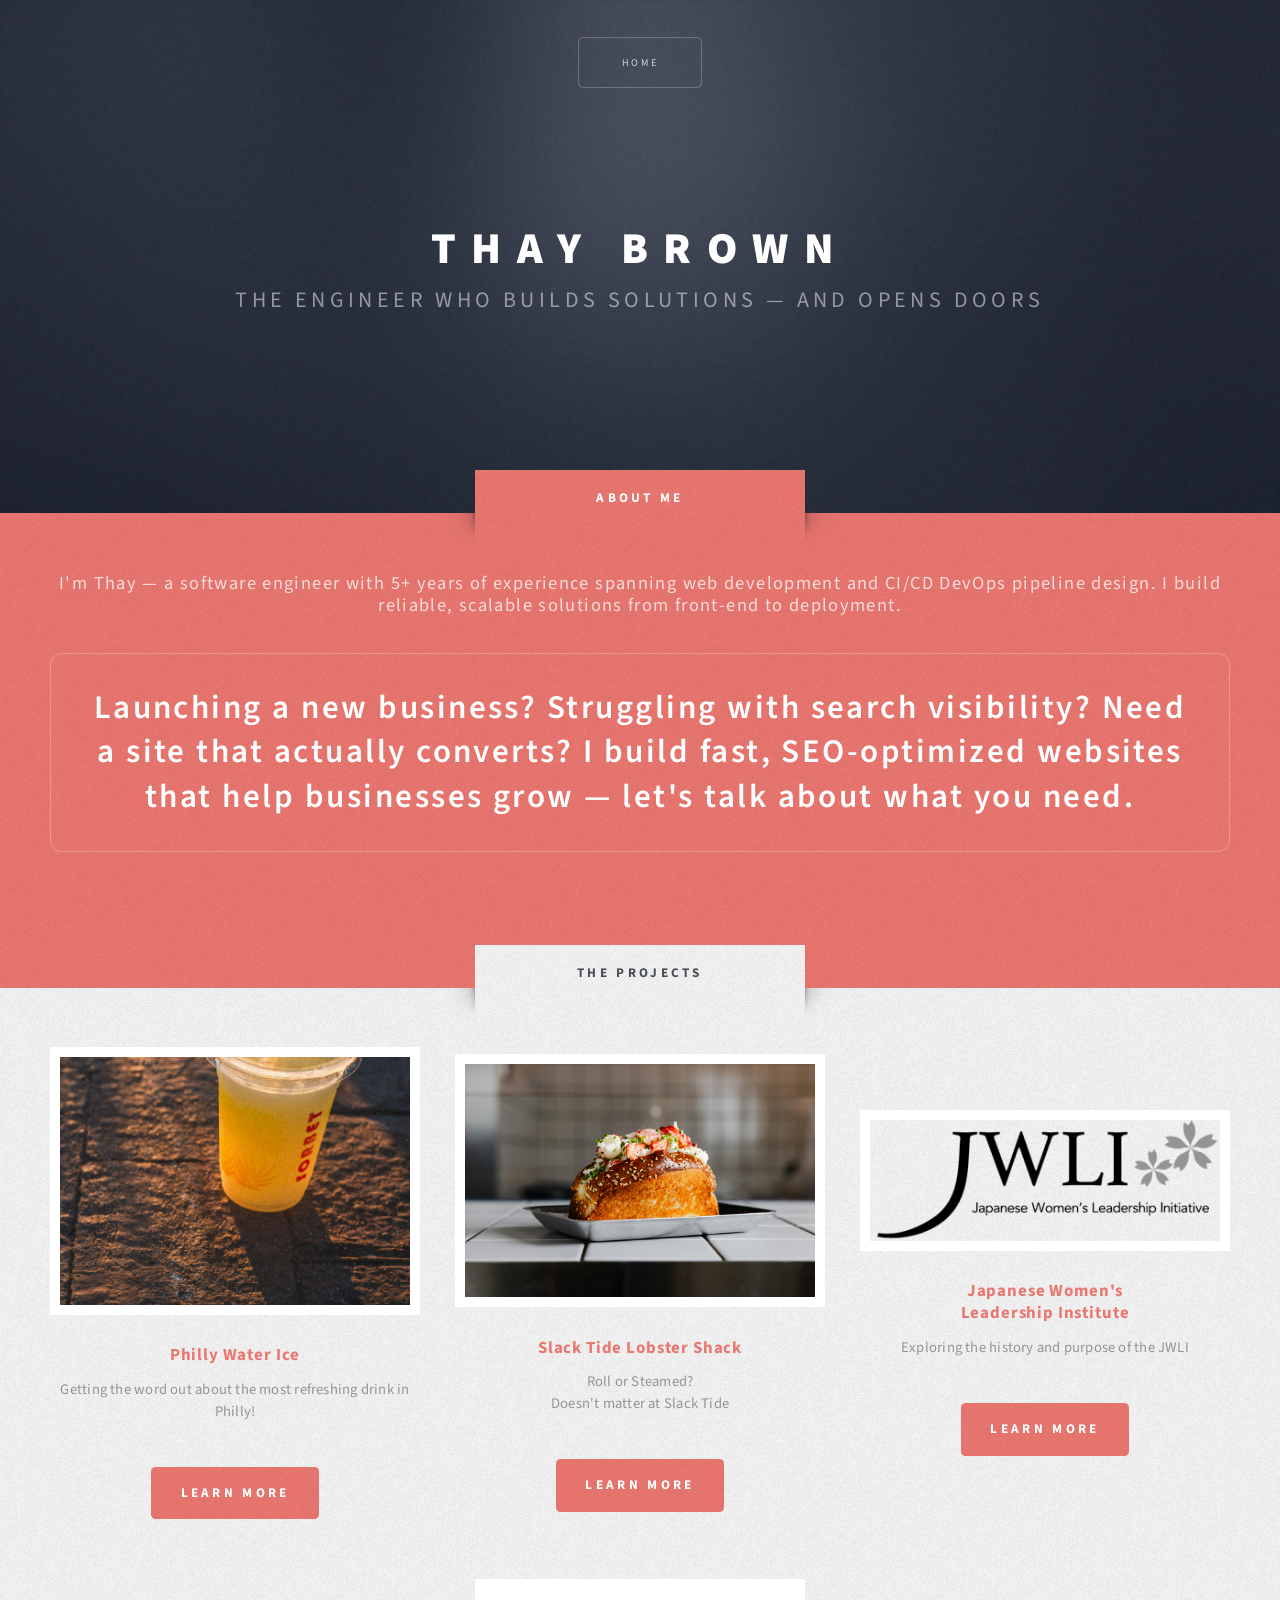
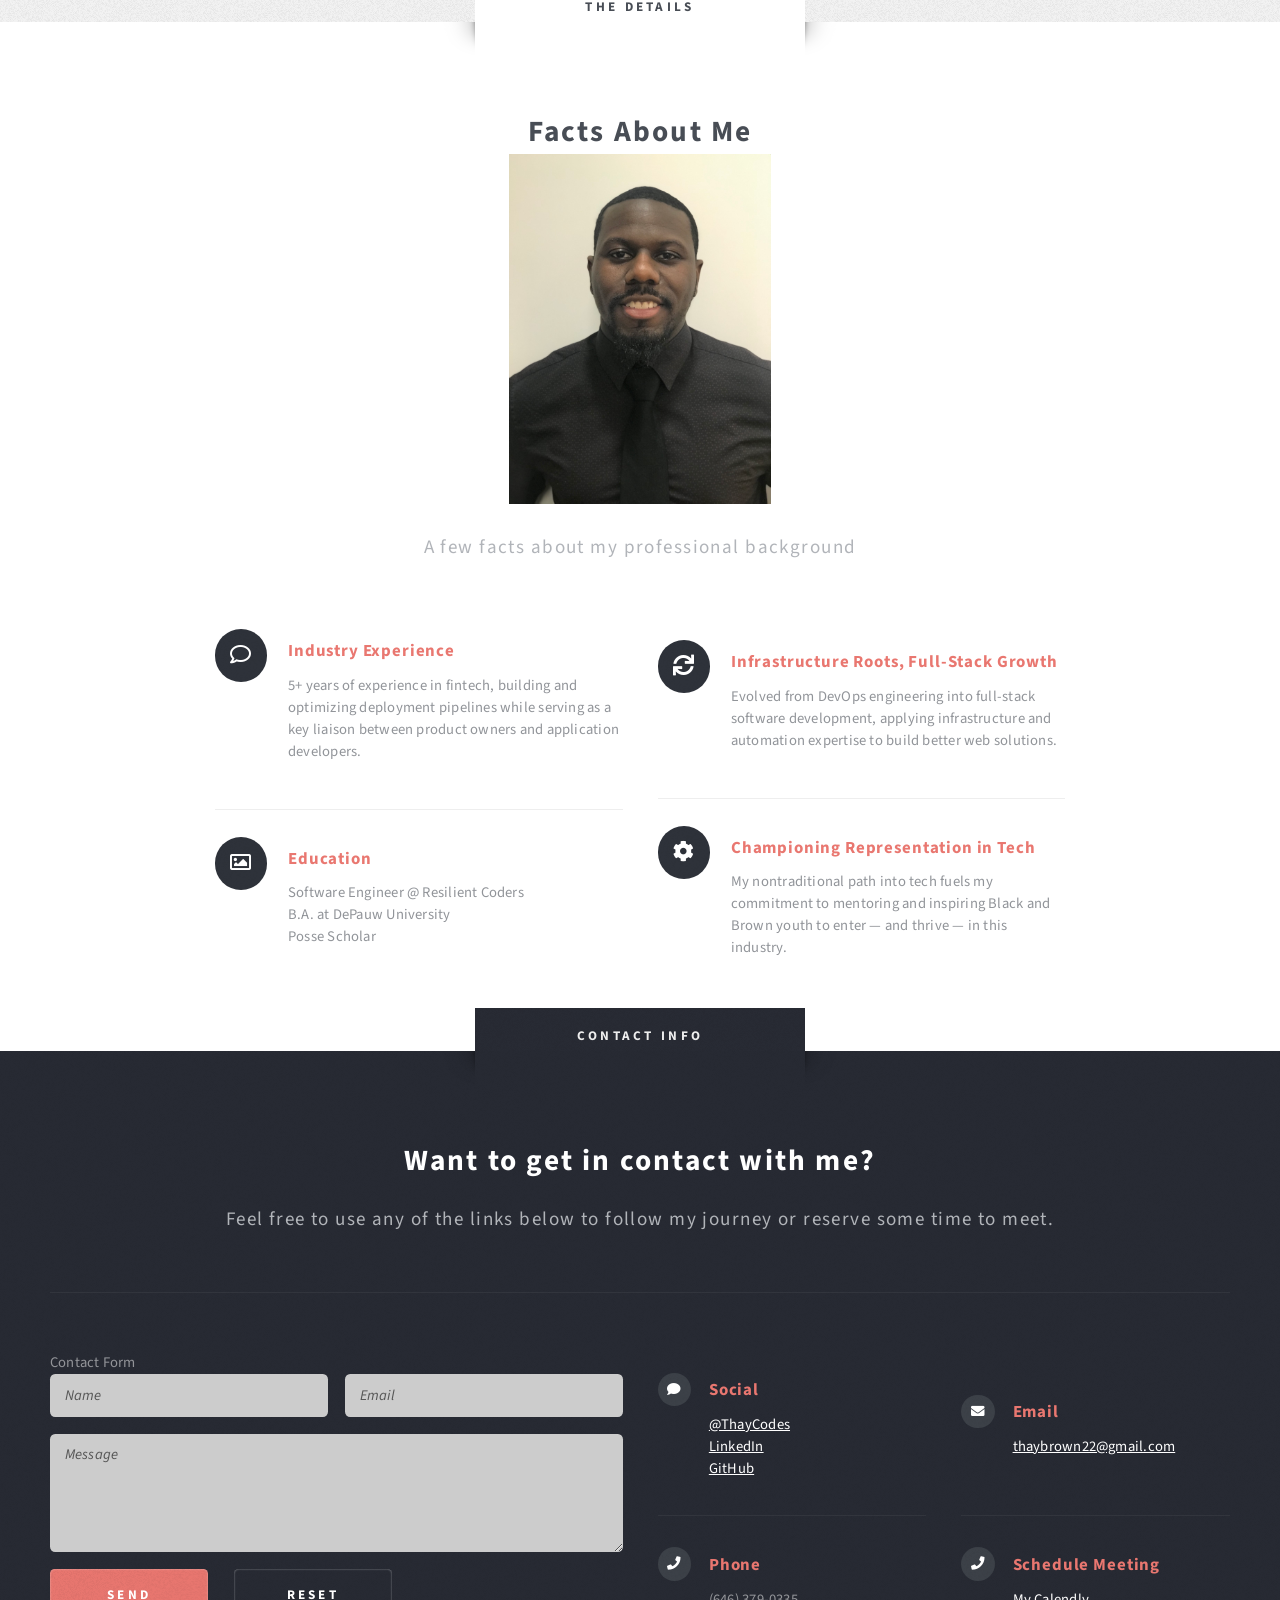
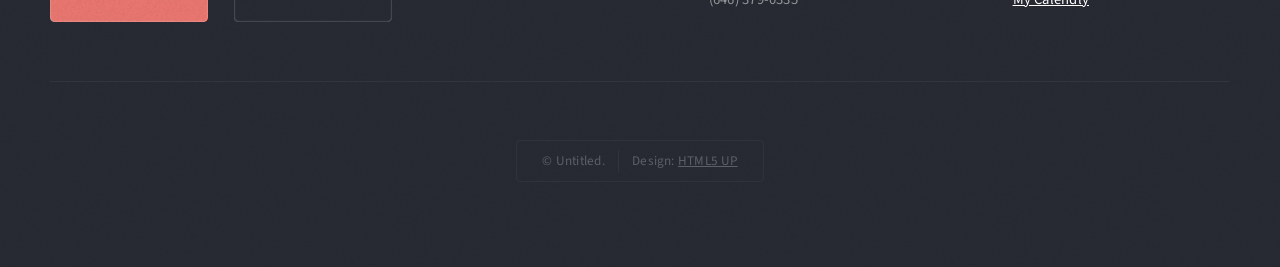
==== commit c7bd3dc9: "Updates to portfolio" ====
--- a/porfolio-page/index.html
+++ b/porfolio-page/index.html
@@ -6,7 +6,7 @@
 -->
 <html>
 	<head>
-		<title>Escape Velocity by HTML5 UP</title>
+		<title>Thay's Portfolio</title>
 		<meta charset="utf-8" />
 		<meta name="viewport" content="width=device-width, initial-scale=1, user-scalable=no" />
 		<link rel="stylesheet" href="assets/css/main.css" />
@@ -20,14 +20,15 @@
 					<!-- Logo -->
 						<div id="logo">
 							<h1><a href="index.html">Thay Brown</a></h1>
-							<p>The Software Engineer YOU NEED</p>
+							<p>The Engineer Who Builds Solutions — And Opens Doors</p>
+							
 						</div>
 
 					<!-- Nav -->
 						<nav id="nav">
 							<ul>
 								<li class="current"><a href="index.html">Home</a></li>
-								<li>
+								<!-- <li>
 									<a href="#">Dropdown</a>
 									<ul>
 										<li><a href="#">Lorem ipsum</a></li>
@@ -45,10 +46,10 @@
 										</li>
 										<li><a href="#">Nisl tempus</a></li>
 									</ul>
-								</li>
-								<li><a href="left-sidebar.html">Left Sidebar</a></li>
+								</li> -->
+								<!-- <li><a href="left-sidebar.html">Left Sidebar</a></li>
 								<li><a href="right-sidebar.html">Right Sidebar</a></li>
-								<li><a href="no-sidebar.html">No Sidebar</a></li>
+								<li><a href="no-sidebar.html">No Sidebar</a></li> -->
 							</ul>
 						</nav>
 
@@ -58,9 +59,9 @@
 				<section id="intro" class="wrapper style1">
 					<div class="title">About Me</div>
 					<div class="container">
-						<p class="style1">Hey there, my name is Thay and I'm your next software engineer! I've been in the tach space for over 5 years with experience ranging from website building to CI/CD Dev Ops pipeline curation.</p>
+						<p class="style1" id="first_p">I'm Thay — a software engineer with 5+ years of experience spanning web development and CI/CD DevOps pipeline design. I build reliable, scalable solutions from front-end to deployment.</p>
 						<p class="style2">
-							Looking to get your business off the ground? To improve your online presence? Optimize your SEO? Make your site just look good? Look no further!
+							Launching a new business? Struggling with search visibility? Need a site that actually converts? I build fast, SEO-optimized websites that help businesses grow — let's talk about what you need.
 							<!-- <br class="mobile-hide" />
 							site template by <a href="http://html5up.net" class="nobr">HTML5 UP</a> -->
 						</p>
@@ -68,7 +69,7 @@
 						free under the <a href="http://html5up.net/license">Creative Commons Attribution 3.0 license</a>, so use it for any of
 						your personal or commercial projects &ndash; just be sure to credit us!</p>
 						<ul class="actions"> -->
-							<li><a href="#" class="button style3 large">Proceed</a></li>
+							<!-- <li><a href="#" class="button style3 large">Proceed</a></li> -->
 						</ul>
 					</div>
 				</section>
@@ -80,33 +81,33 @@
 						<div class="row aln-center">
 							<div class="col-4 col-12-medium">
 								<section class="highlight">
-									<a href="#" class="image featured"><img src="images/pic02.jpg" alt="" /></a>
-									<h3><a href="#">Philly Water Ice</a></h3>
-									<p>Getting the word out about the most refreshing drink in Philly</p>
+									<a href="#" class="image featured"><img src="images/water-ice.png" alt="" /></a>
+									<h3><a href="https://philly-water-ice.netlify.app/" target="_blank" rel="noopener noreferrer">Philly Water Ice</a></h3>
+									<p>Getting the word out about the most refreshing drink in Philly!</p>
 									<ul class="actions">
-										<li><a href="#" class="button style1">Learn More</a></li>
+										<li><a href="https://philly-water-ice.netlify.app/" target="_blank" rel="noopener noreferrer" class="button style1">Learn More</a></li>
 									</ul>
 								</section>
 							</div>
 							<div class="col-4 col-12-medium">
 								<section class="highlight">
-									<a href="#" class="image featured"><img src="images/pic03.jpg" alt="" /></a>
-									<h3><a href="#">Slack Tide Lobster Shack</a></h3>
+									<a href="" class="image featured"><img src="images/lobster-roll.jpg" alt="" /></a>
+									<h3><a href="https://slacktideshack.netlify.app/" target="_blank" rel="noopener noreferrer"">Slack Tide Lobster Shack</a></h3>
 									<p>Roll or Steamed? <br>
 										Doesn't matter at Slack Tide</p>
 									<ul class="actions">
-										<li><a href="#" class="button style1">Learn More</a></li>
+										<li><a href="https://slacktideshack.netlify.app/" target="_blank" rel="noopener noreferrer" class="button style1">Learn More</a></li>
 									</ul>
 								</section>
 							</div>
 							<div class="col-4 col-12-medium">
 								<section class="highlight">
-									<a href="#" class="image featured"><img src="images/pic04.jpg" alt="" /></a>
-									<h3><a href="#">Japanese Women's <br> Leadership Institute
+									<a href="#" class="image featured"><img src="images/jwliLogo.png" alt="" /></a>
+									<h3><a href="https://jwli-news.netlify.app/" target="_blank" rel="noopener noreferrer">Japanese Women's <br> Leadership Institute
 									</a></h3>
 									<p>Exploring the history and purpose of the JWLI</p>
 									<ul class="actions">
-										<li><a href="#" class="button style1">Learn More</a></li>
+										<li><a href="https://jwli-news.netlify.app/" target="_blank" rel="noopener noreferrer" class="button style1">Learn More</a></li>
 									</ul>
 								</section>
 							</div>
@@ -128,20 +129,21 @@
 							<section id="features">
 								<header class="style1">
 									<h2>Facts About Me</h2>
+									<img src="images/IMG_1498.jpg" alt="">
 									<p>A few facts about my professional background</p>
 								</header>
 								<div class="feature-list">
 									<div class="row">
 										<div class="col-6 col-12-medium">
 											<section>
-												<h3 class="icon fa-comment">5+ Years Experience</h3>
-												<p>Have 5+ years in the fintech industry developing deployment pipelines and facilitating communication with product owners and application developers.</p>
-											</section>
-										</div>
-										<div class="col-6 col-12-medium">
-											<section>
-												<h3 class="icon solid fa-sync">Pivot to Software Engineering</h3>
-												<p>After years in the dev ops space I have pivoted to web development.</p>
+												<h3 class="icon fa-comment">Industry Experience</h3>
+												<p>5+ years of experience in fintech, building and optimizing deployment pipelines while serving as a key liaison between product owners and application developers.</p>
+											</section>
+										</div>
+										<div class="col-6 col-12-medium">
+											<section>
+												<h3 class="icon solid fa-sync">Infrastructure Roots, Full-Stack Growth</h3>
+												<p>Evolved from DevOps engineering into full-stack software development, applying infrastructure and automation expertise to build better web solutions.</p>
 											</section>
 										</div>
 										<div class="col-6 col-12-medium">
@@ -155,8 +157,8 @@
 										</div>
 										<div class="col-6 col-12-medium">
 											<section>
-												<h3 class="icon solid fa-cog">Passion for involving the youth in STEM</h3>
-												<p>After making a pivot to the tech industry later than most, I have the goal of using this newfound passion to inspire other young black and brown people to enter and hold space here.</p>
+												<h3 class="icon solid fa-cog">Championing Representation in Tech</h3>
+												<p>My nontraditional path into tech fuels my commitment to mentoring and inspiring Black and Brown youth to enter — and thrive — in this industry.</p>
 											</section>
 										</div>
 										<!-- <div class="col-6 col-12-medium">
@@ -173,10 +175,10 @@
 										</div> -->
 									</div>
 								</div>
-								<ul class="actions special">
+								<!-- <ul class="actions special">
 									<li><a href="#" class="button style1 large">Get Started</a></li>
 									<li><a href="#" class="button style2 large">More Info</a></li>
-								</ul>
+								</ul> -->
 							</section>
 
 					</div>
@@ -184,18 +186,18 @@
 
 			<!-- Footer -->
 				<section id="footer" class="wrapper">
-					<div class="title">The Rest Of It</div>
+					<div class="title">Contact Info</div>
 					<div class="container">
 						<header class="style1">
 							<h2>Want to get in contact with me?</h2>
 							<p>
-								Feel free to use any of the links below to follow my work or reserve some time to meet. <br >
+								Feel free to use any of the links below to follow my journey or reserve some time to meet. <br >
 							</p>
 						</header>
 						<div class="row">
 							<div class="col-6 col-12-medium">
 
-								<!-- Contact Form -->
+								Contact Form
 									<section>
 										<form method="post" action="#">
 											<div class="row gtr-50">
@@ -257,6 +259,14 @@
 													<h3 class="icon solid fa-phone">Phone</h3>
 													<p>
 														(646) 379-0335
+													</p>
+												</section>
+											</div>
+											<div class="col-6 col-12-small">
+												<section>
+													<h3 class="icon solid fa-phone">Schedule Meeting</h3>
+													<p>
+														<a href="https://calendly.com/thaybrown22">My Calendly</a>
 													</p>
 												</section>
 											</div>
--- a/porfolio-page/assets/css/main.css
+++ b/porfolio-page/assets/css/main.css
@@ -106,6 +106,14 @@
 		letter-spacing: 0.025em;
 	}
 
+	#features img {
+		height: 350px;
+	}
+
+	/* #intro img, #first_p{
+		border: 1px solid black;
+	} */
+
 	h1, h2, h3, h4, h5, h6 {
 		font-weight: 700;
 		color: #484d55;
@@ -708,7 +716,7 @@
 				display: flex;
 				flex-wrap: wrap;
 				box-sizing: border-box;
-				align-items: stretch;
+				align-items: center;
 			}
 
 				.row > * {
@@ -2082,18 +2090,30 @@
 
 /* Logo */
 
+@keyframes fadeInAnimation{
+	0% {
+		opacity: 0;
+	}
+	100% {
+		opacity: 1;
+	}
+}
+
 	#logo {
 		width: 100%;
 		text-align: center;
 		position: relative;
 		top: 1.5em;
+		animation: fadeInAnimation ease 4s;
+		animation-iteration-count: 1;
+		animation-fill-mode: forwards;
 	}
 
 		#logo h1 {
 			font-weight: 900;
 			text-transform: uppercase;
 			color: #fff;
-			font-size: 2.50em;
+			font-size: 2.5em;
 			letter-spacing: 0.35em;
 		}
 
@@ -2104,7 +2124,7 @@
 			margin: 1.25em 0 0 0;
 			display: block;
 			letter-spacing: 0.2em;
-			font-size: 1em;
+			font-size: 1.5em;
 		}
 
 /* Nav */
@@ -2447,7 +2467,7 @@
 			}
 
 				#logo h1 {
-					font-size: 1.75em;
+					font-size: 3em;
 				}
 
 		/* Intro */
